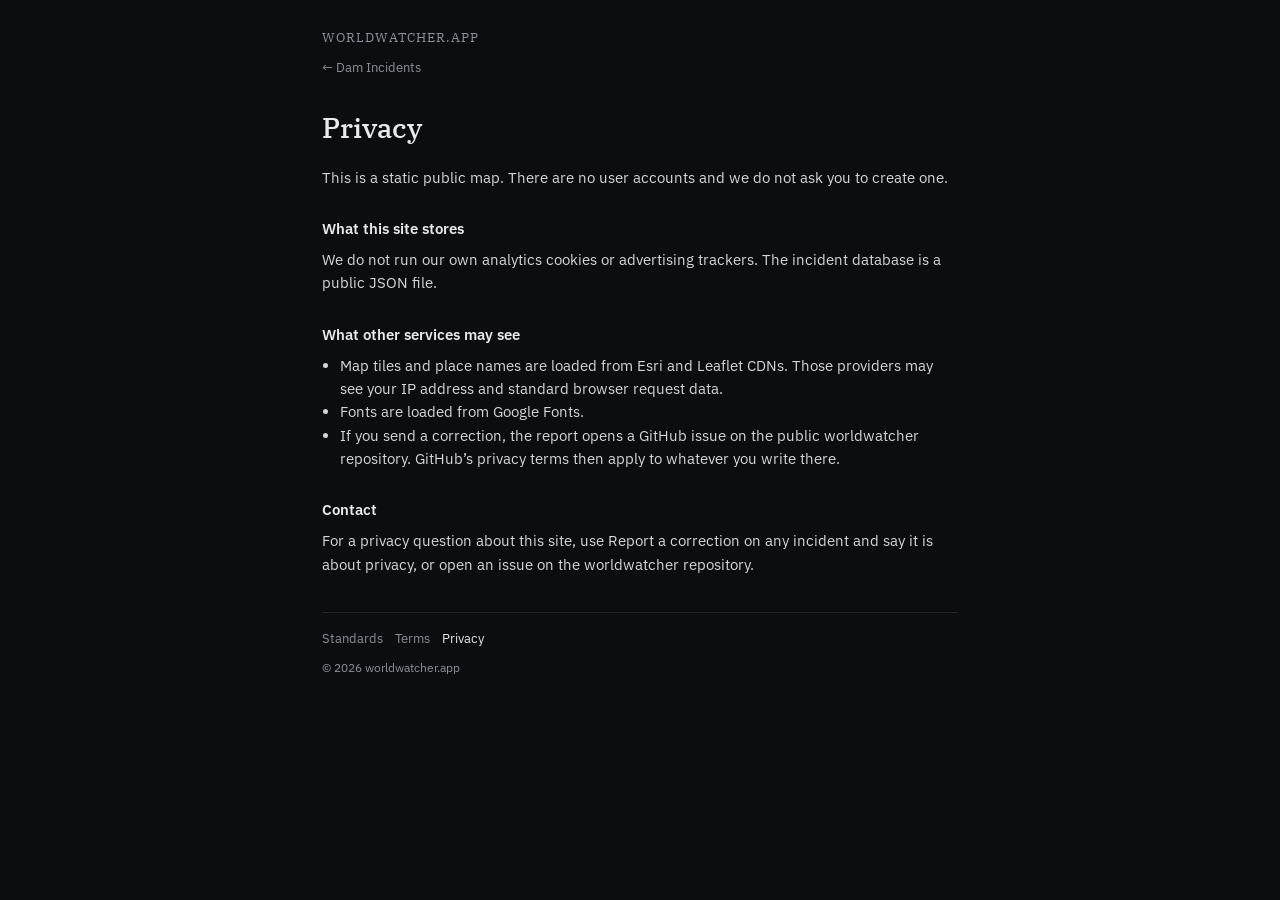
==== damincidents/privacy.html @ fd06ea61 "Ship worldwatcher.app UI, radar mark, and Floods layer" ====
<!DOCTYPE html>
<html lang="en">
<head>
  <meta charset="utf-8">
  <meta name="viewport" content="width=device-width, initial-scale=1">
  <title>Privacy · worldwatcher.app</title>
  <link rel="preconnect" href="https://fonts.googleapis.com">
  <link rel="preconnect" href="https://fonts.gstatic.com" crossorigin>
  <link href="https://fonts.googleapis.com/css2?family=IBM+Plex+Sans:ital,wght@0,400;0,500;0,600;1,400&family=IBM+Plex+Serif:ital,wght@0,500;0,600;1,400&display=swap" rel="stylesheet">
  <link rel="stylesheet" href="css/legal.css">
</head>
<body>
  <div class="wrap">
    <p class="wordmark">worldwatcher.app</p>
    <a class="back" href="index.html">← Dam Incidents</a>
    <h1>Privacy</h1>
    <p>This is a static public map. There are no user accounts and we do not ask you to create one.</p>
    <h2>What this site stores</h2>
    <p>We do not run our own analytics cookies or advertising trackers. The incident database is a public JSON file.</p>
    <h2>What other services may see</h2>
    <ul>
      <li>Map tiles and place names are loaded from Esri and Leaflet CDNs. Those providers may see your IP address and standard browser request data.</li>
      <li>Fonts are loaded from Google Fonts.</li>
      <li>If you send a correction, the report opens a GitHub issue on the public worldwatcher repository. GitHub’s privacy terms then apply to whatever you write there.</li>
    </ul>
    <h2>Contact</h2>
    <p>For a privacy question about this site, use Report a correction on any incident and say it is about privacy, or open an issue on the worldwatcher repository.</p>

    <nav class="page-nav" aria-label="Legal">
      <a href="standards.html">Standards</a>
      <a href="terms.html">Terms</a>
      <a href="privacy.html" aria-current="page">Privacy</a>
    </nav>
    <p class="copyright">© 2026 worldwatcher.app</p>
  </div>
</body>
</html>
---- damincidents/css/legal.css ----
:root {
  --bg: #0b0d10;
  --text: #e8eaed;
  --muted: #8b919a;
  --line: rgba(232, 234, 237, 0.1);
  --sans: "IBM Plex Sans", "Helvetica Neue", Helvetica, Arial, sans-serif;
  --serif: "IBM Plex Serif", "Times New Roman", Times, serif;
}
*, *::before, *::after { box-sizing: border-box; }
html, body {
  margin: 0;
  min-height: 100%;
  background: var(--bg);
  color: var(--text);
  font-family: var(--sans);
  font-size: 15px;
  line-height: 1.55;
  -webkit-font-smoothing: antialiased;
}
.wrap {
  max-width: 680px;
  margin: 0 auto;
  padding: 28px 22px 48px;
}
.wordmark {
  margin: 0;
  font-family: var(--serif);
  font-size: 13px;
  letter-spacing: 0.08em;
  text-transform: uppercase;
  color: var(--muted);
}
.back {
  display: inline-block;
  margin: 10px 0 28px;
  color: var(--muted);
  text-decoration: none;
  font-size: 13px;
}
.back:hover { color: var(--text); }
h1 {
  margin: 0 0 16px;
  font-family: var(--serif);
  font-size: 28px;
  font-weight: 500;
}
h2 {
  margin: 28px 0 8px;
  font-size: 15px;
  font-weight: 600;
}
p, li { color: #d4d7dc; }
p { margin: 0 0 12px; }
ul { margin: 0 0 12px; padding-left: 18px; }
.page-nav {
  display: flex;
  gap: 12px;
  margin-top: 36px;
  padding-top: 16px;
  border-top: 1px solid var(--line);
  font-size: 13px;
}
.page-nav a { color: var(--muted); text-decoration: none; }
.page-nav a[aria-current="page"] { color: var(--text); }
.page-nav a:hover { color: var(--text); }
.copyright {
  margin-top: 10px;
  color: var(--muted);
  font-size: 12px;
}
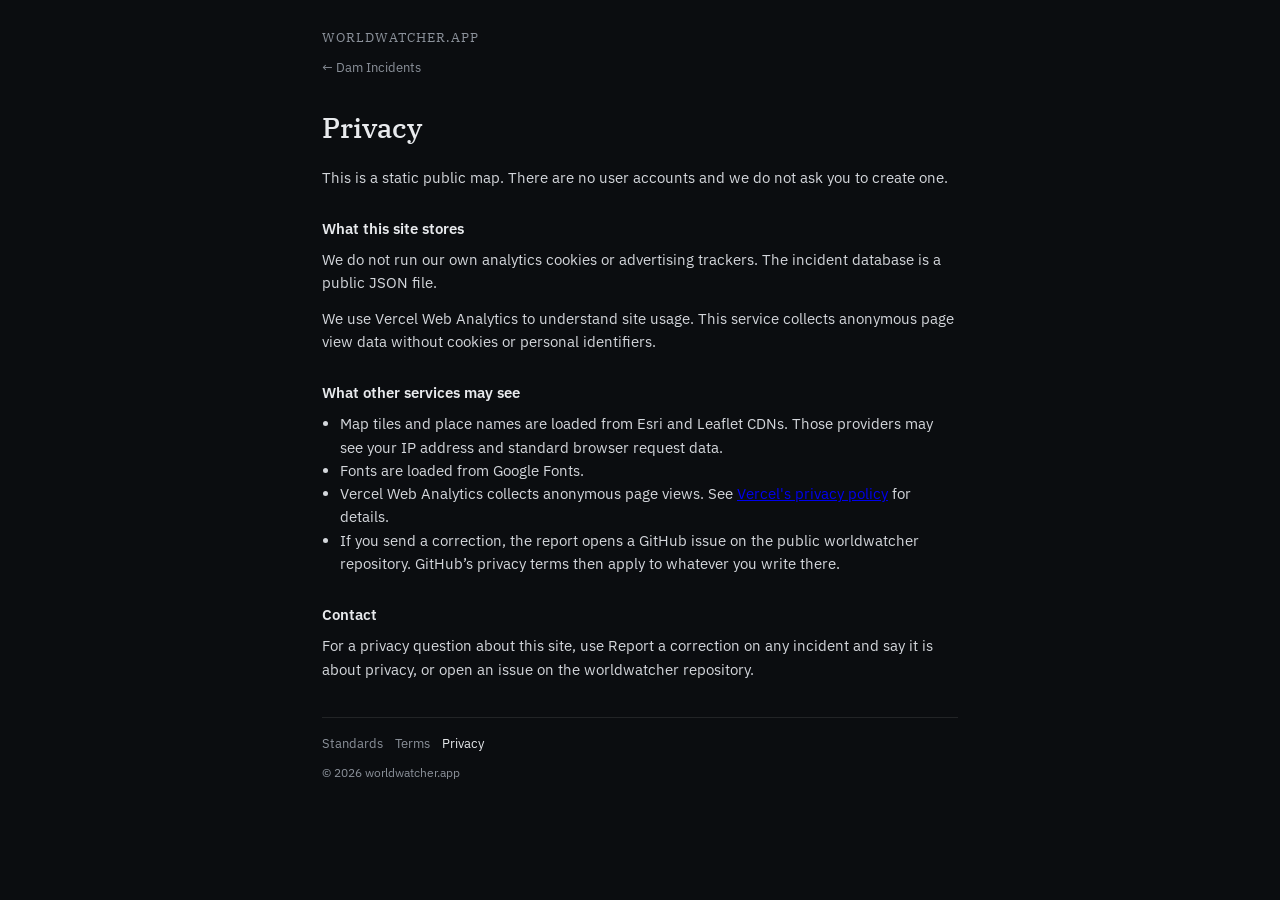
==== commit c83831eb: "Install Vercel Web Analytics # Vercel Web Analytics Implementation  Successfully installed and confi" ====
--- a/damincidents/privacy.html
+++ b/damincidents/privacy.html
@@ -8,6 +8,7 @@
   <link rel="preconnect" href="https://fonts.gstatic.com" crossorigin>
   <link href="https://fonts.googleapis.com/css2?family=IBM+Plex+Sans:ital,wght@0,400;0,500;0,600;1,400&family=IBM+Plex+Serif:ital,wght@0,500;0,600;1,400&display=swap" rel="stylesheet">
   <link rel="stylesheet" href="css/legal.css">
+  <script defer src="https://cdn.vercel-insights.com/v1/script.js"></script>
 </head>
 <body>
   <div class="wrap">
@@ -17,10 +18,12 @@
     <p>This is a static public map. There are no user accounts and we do not ask you to create one.</p>
     <h2>What this site stores</h2>
     <p>We do not run our own analytics cookies or advertising trackers. The incident database is a public JSON file.</p>
+    <p>We use Vercel Web Analytics to understand site usage. This service collects anonymous page view data without cookies or personal identifiers.</p>
     <h2>What other services may see</h2>
     <ul>
       <li>Map tiles and place names are loaded from Esri and Leaflet CDNs. Those providers may see your IP address and standard browser request data.</li>
       <li>Fonts are loaded from Google Fonts.</li>
+      <li>Vercel Web Analytics collects anonymous page views. See <a href="https://vercel.com/docs/analytics/privacy-policy" target="_blank" rel="noopener noreferrer">Vercel's privacy policy</a> for details.</li>
       <li>If you send a correction, the report opens a GitHub issue on the public worldwatcher repository. GitHub’s privacy terms then apply to whatever you write there.</li>
     </ul>
     <h2>Contact</h2>
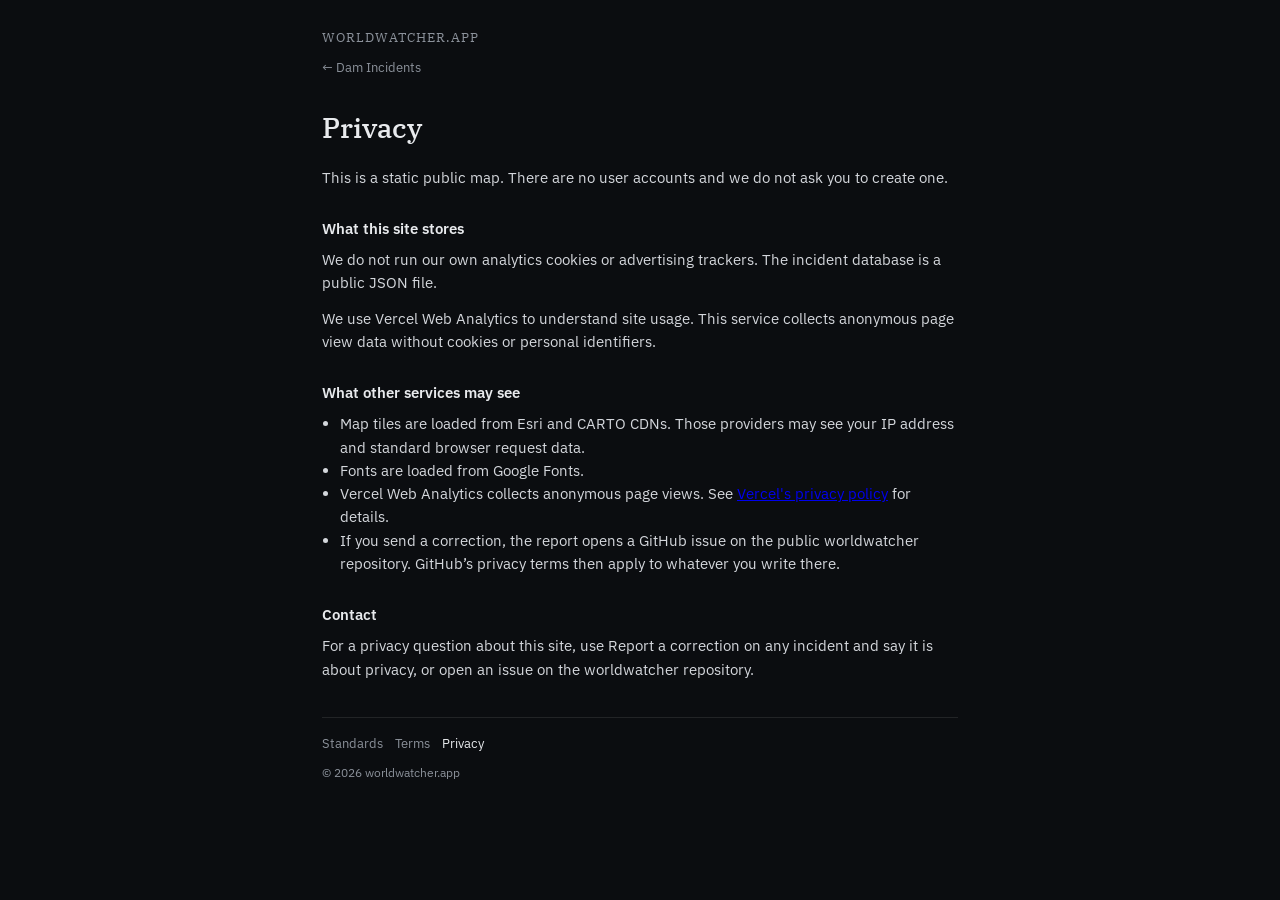
==== commit 6d4ea564: "Security and availability fixes - Self-host Leaflet 1.9.4 and leaflet.markercluster 1.5.3 to avoid u" ====
--- a/damincidents/privacy.html
+++ b/damincidents/privacy.html
@@ -21,7 +21,7 @@
     <p>We use Vercel Web Analytics to understand site usage. This service collects anonymous page view data without cookies or personal identifiers.</p>
     <h2>What other services may see</h2>
     <ul>
-      <li>Map tiles and place names are loaded from Esri and Leaflet CDNs. Those providers may see your IP address and standard browser request data.</li>
+      <li>Map tiles are loaded from Esri and CARTO CDNs. Those providers may see your IP address and standard browser request data.</li>
       <li>Fonts are loaded from Google Fonts.</li>
       <li>Vercel Web Analytics collects anonymous page views. See <a href="https://vercel.com/docs/analytics/privacy-policy" target="_blank" rel="noopener noreferrer">Vercel's privacy policy</a> for details.</li>
       <li>If you send a correction, the report opens a GitHub issue on the public worldwatcher repository. GitHub’s privacy terms then apply to whatever you write there.</li>
